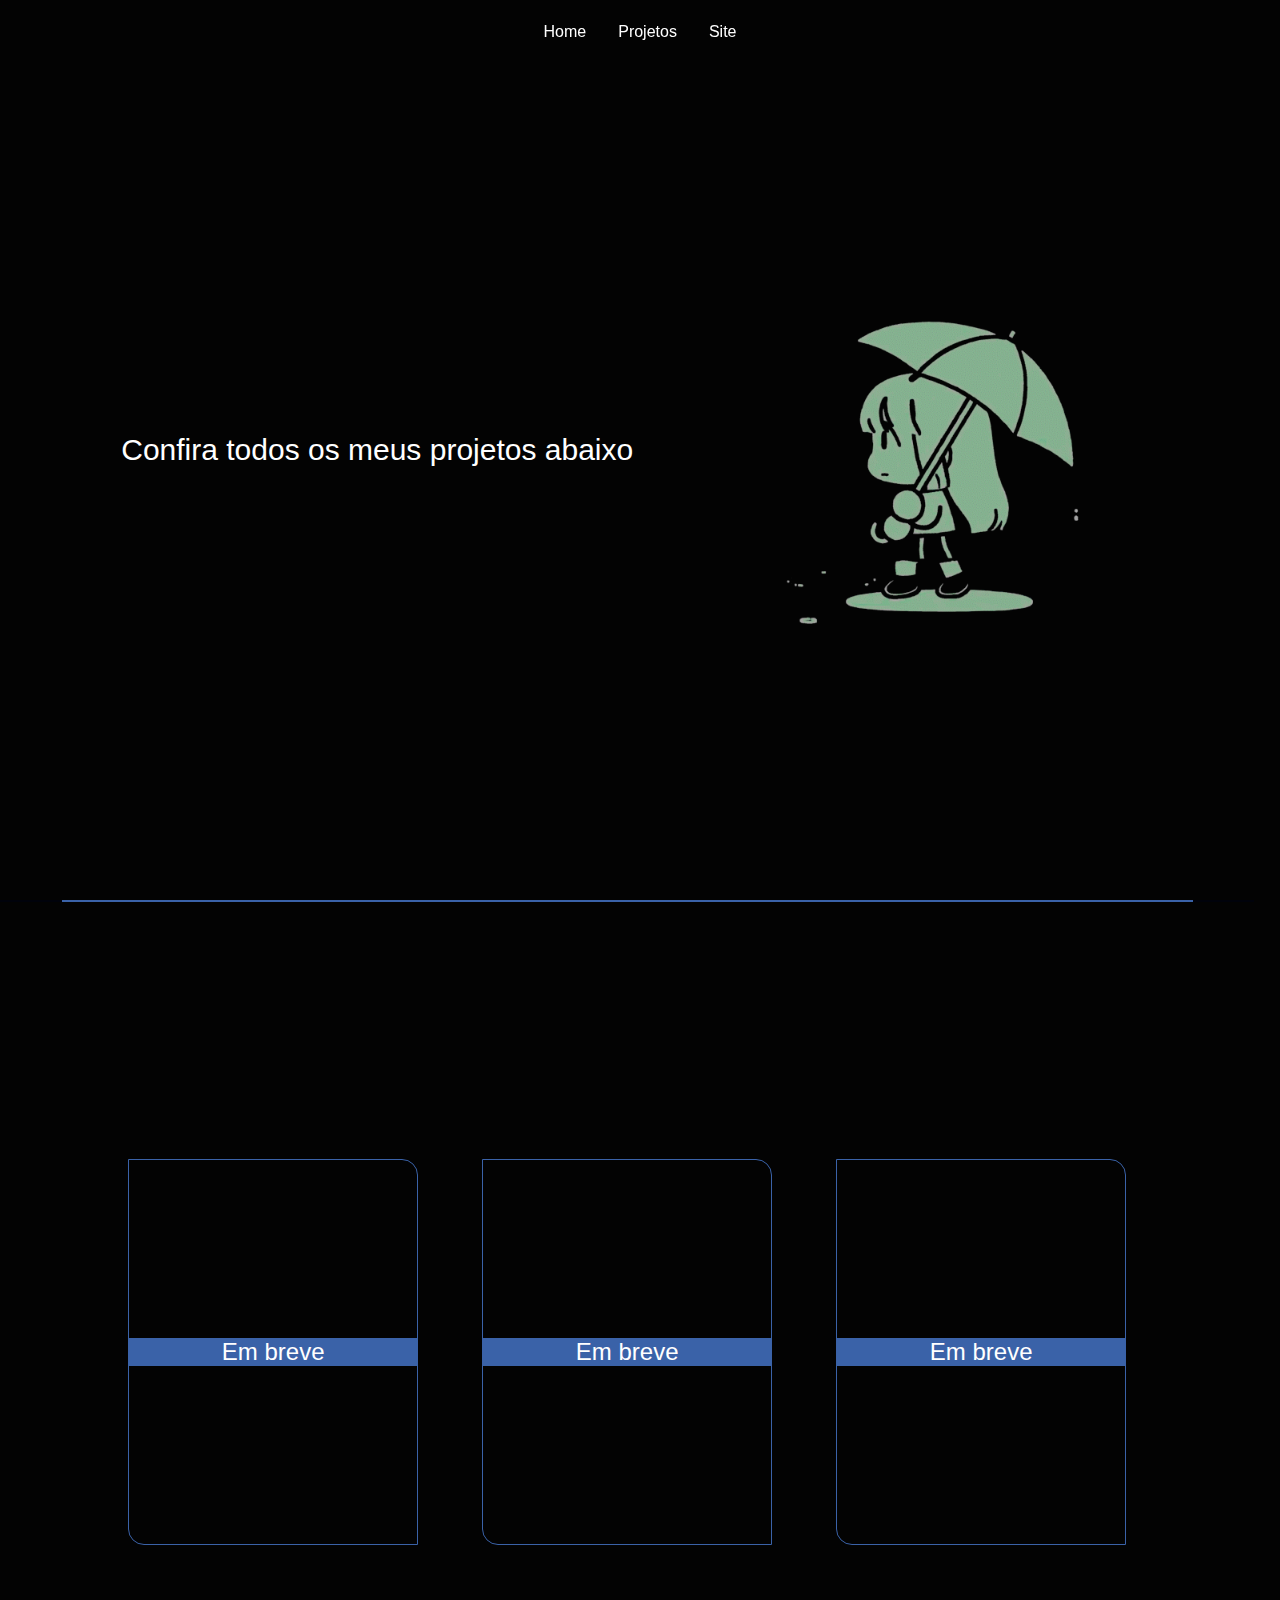
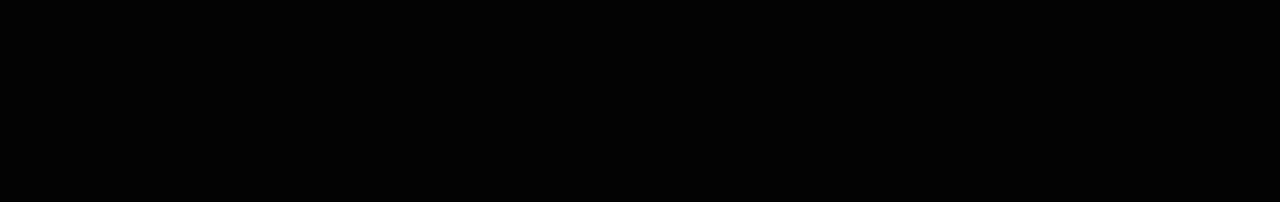
==== Projects/Projetos.html @ b6ea418b "Creation of page projects and other changes" ====
<!DOCTYPE html>
<html lang="pt-BR">
<head>
    <meta charset="UTF-8">
    <meta http-equiv="X-UA-Compatible" content="IE=edge">
    <meta name="viewport" content="width=device-width, initial-scale=1.0">
    <link rel="stylesheet" href="style/navproject.css">
    <link rel="stylesheet" href="style/mainproject.css">
    <link rel="shortcut icon" href="style/Img/umbrella.png">
    <title>Projetos</title>
</head>
<body>
    <header>
        <div class="content">
            <nav>
                <ul>
                    <li><a href="#home">Home</a></li>
                    <li><a href="#projetos">Projetos</a></li>
                    <li><a href="../index.html">Site</a></li>
                </ul>
            </nav>
        </div>
    </header>

    <main>
        <section id="home">
            <div id="text">
                <p>Confira todos os meus projetos abaixo</p>
            </div>

            <div id="gif">
                <img src="style/Img/Gif Bocchi.gif" alt="">
            </div>
        </section>

        <div class="linha">
            <hr id="linha-div">
        </div>

        <section id="projetos">
            <article>
                <p>
                    Em breve
                </p>
            </article>
            <article>
                <p>
                    Em breve
                </p>
            </article>
            <article>
                <p>
                    Em breve
                </p>
            </article>
        </section>
    </main>
</body>
</html>
---- Projects/style/navproject.css ----
*{
    margin: 0;
    padding: 0;
    font-family: 'Poppins', sans-serif;
}

header{
    display: flex;
    justify-content: center;
    width: 100%;
    height: 4rem;
    position: fixed;
    transition: 200ms ease-in-out background-color,
                200ms ease-in-out box-shadow;
}

.content{
    display: flex;
    justify-content: center;
    align-items: center;
    width: 100%;
    margin: 2rem;
}

h1{
    font-size: 1.40rem;
    color: #00f2f2;
}

nav ul{
    display: flex;
    flex-direction: row;
    width: 100%;
    gap: 2rem;
}

nav ul li{
    display: flex;
}

nav ul li a{
    display: flex;
    color: #ffffff;
    position: relative;
}

nav ul li{
    display: flex;
}

nav ul li a:after{
    content: " ";
    width: 0%;
    height: 2px;
    background-color: #00f2f2;
    position: absolute;
    bottom: 0;
    left: 0;
    transition: 0.3s ease-in-out;
}

nav ul li a:hover::after{
    width: 100%;
}

nav ul li a{
    text-decoration: none;
}

#hamtoggle{
    display: none;
}

.active_nav{
    background-color: #000418;
}

#contact{
    color: #010000;
    background-color: #00f2f2;
    border: none;
    padding: 0.50rem;
    margin-right: 2rem;
    border-radius: 2rem;
}

#contact:hover{
    background-color: #01afaf;
}


::-webkit-scrollbar {
    width: 10px;
}

/* Track */
::-webkit-scrollbar-track {
    background: #3d3c4a;
}
  
  /* Handle */
::-webkit-scrollbar-thumb {
    background: #4c81db;
}
  
  /* Handle on hover */
::-webkit-scrollbar-thumb:hover {
    background: #3a62a8;
}

@media (max-width: 800px) {
    nav ul li{
        display: none;
    }

    h1{
        display: flex;
    }

    #hamtoggle{
        display: block;
    }
}
---- Projects/style/mainproject.css ----
body{
    background-color: #030303;
    width: 98vw;
    height: 100vh;
}

section{
    display: flex;
    height: 100vh;
    align-items: center;
    justify-content: center;
}

section:nth-of-type(1){
    gap: 100px;
}

section:nth-of-type(1) > div > p{
    color: white;
    font-size: 30px;
}

img{
    width: 400px;
}

article{
    display: flex;
    justify-content: center;
    align-items: center;
    border: solid 1px #3a62a8;
    border-radius: 0rem 1rem 0rem 1rem;
    width: 18rem;
    height: 24rem;
    margin: 2rem;
}

article > p{
    text-align: center;
    font-size: 1.5rem;
    color: white;
    background-color: #3a62a8;
    width: 100%;
}

.linha{
    background-color: #00020B;
}

#linha-div{
    margin: 0 auto;
    border: solid #3a62a8 1px;
    width: 90%;
}
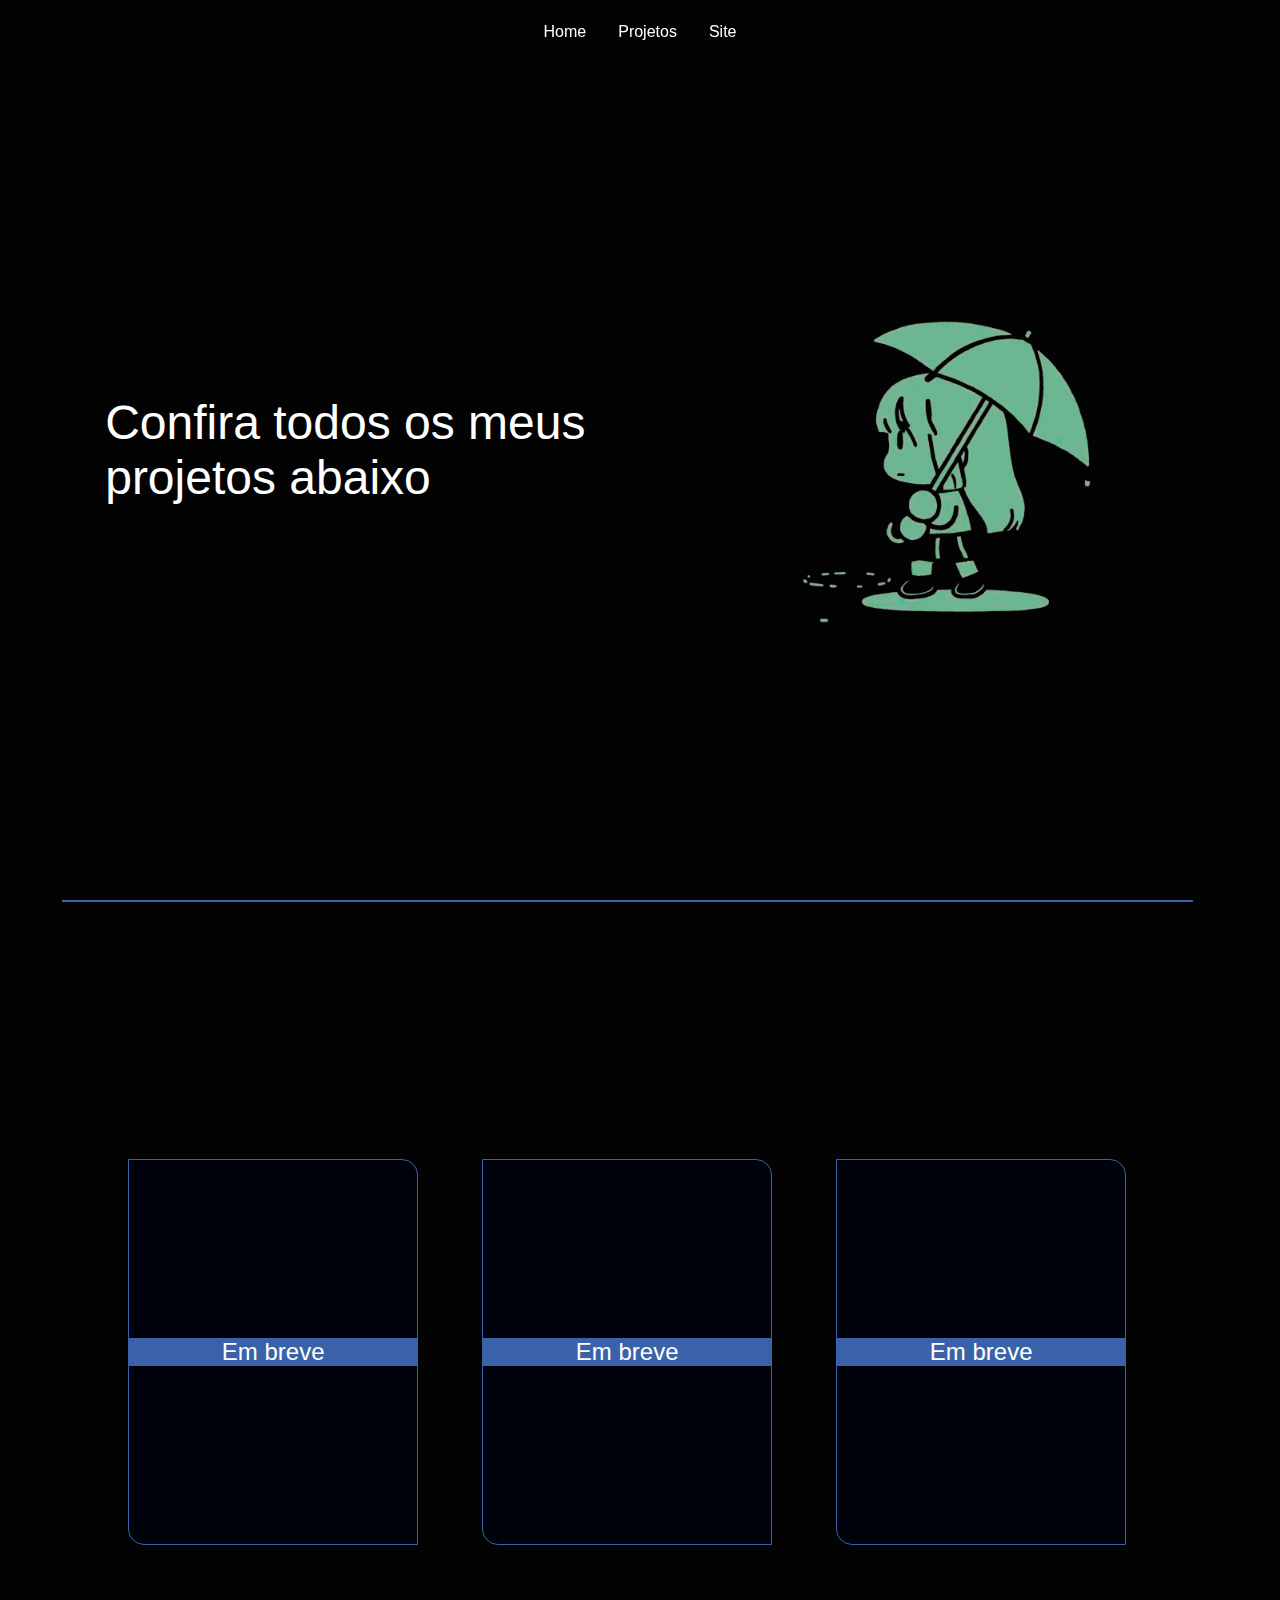
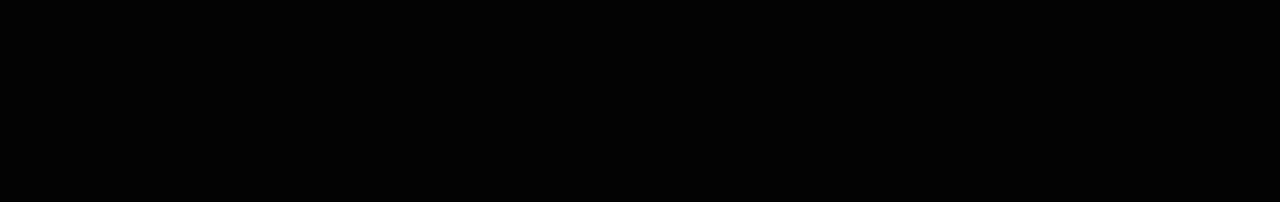
==== commit e1bb642b: "Changings in Gif of project page" ====
--- a/Projects/Projetos.html
+++ b/Projects/Projetos.html
@@ -55,5 +55,6 @@
             </article>
         </section>
     </main>
+<script src="static/nav.js"></script>
 </body>
 </html>--- a/Projects/style/mainproject.css
+++ b/Projects/style/mainproject.css
@@ -1,3 +1,7 @@
+html{
+    scroll-behavior: smooth;
+}
+
 body{
     background-color: #030303;
     width: 98vw;
@@ -17,7 +21,8 @@
 
 section:nth-of-type(1) > div > p{
     color: white;
-    font-size: 30px;
+    font-size: 3rem;
+    width: 34rem;
 }
 
 img{
@@ -25,6 +30,7 @@
 }
 
 article{
+    background-color: #00020B;
     display: flex;
     justify-content: center;
     align-items: center;
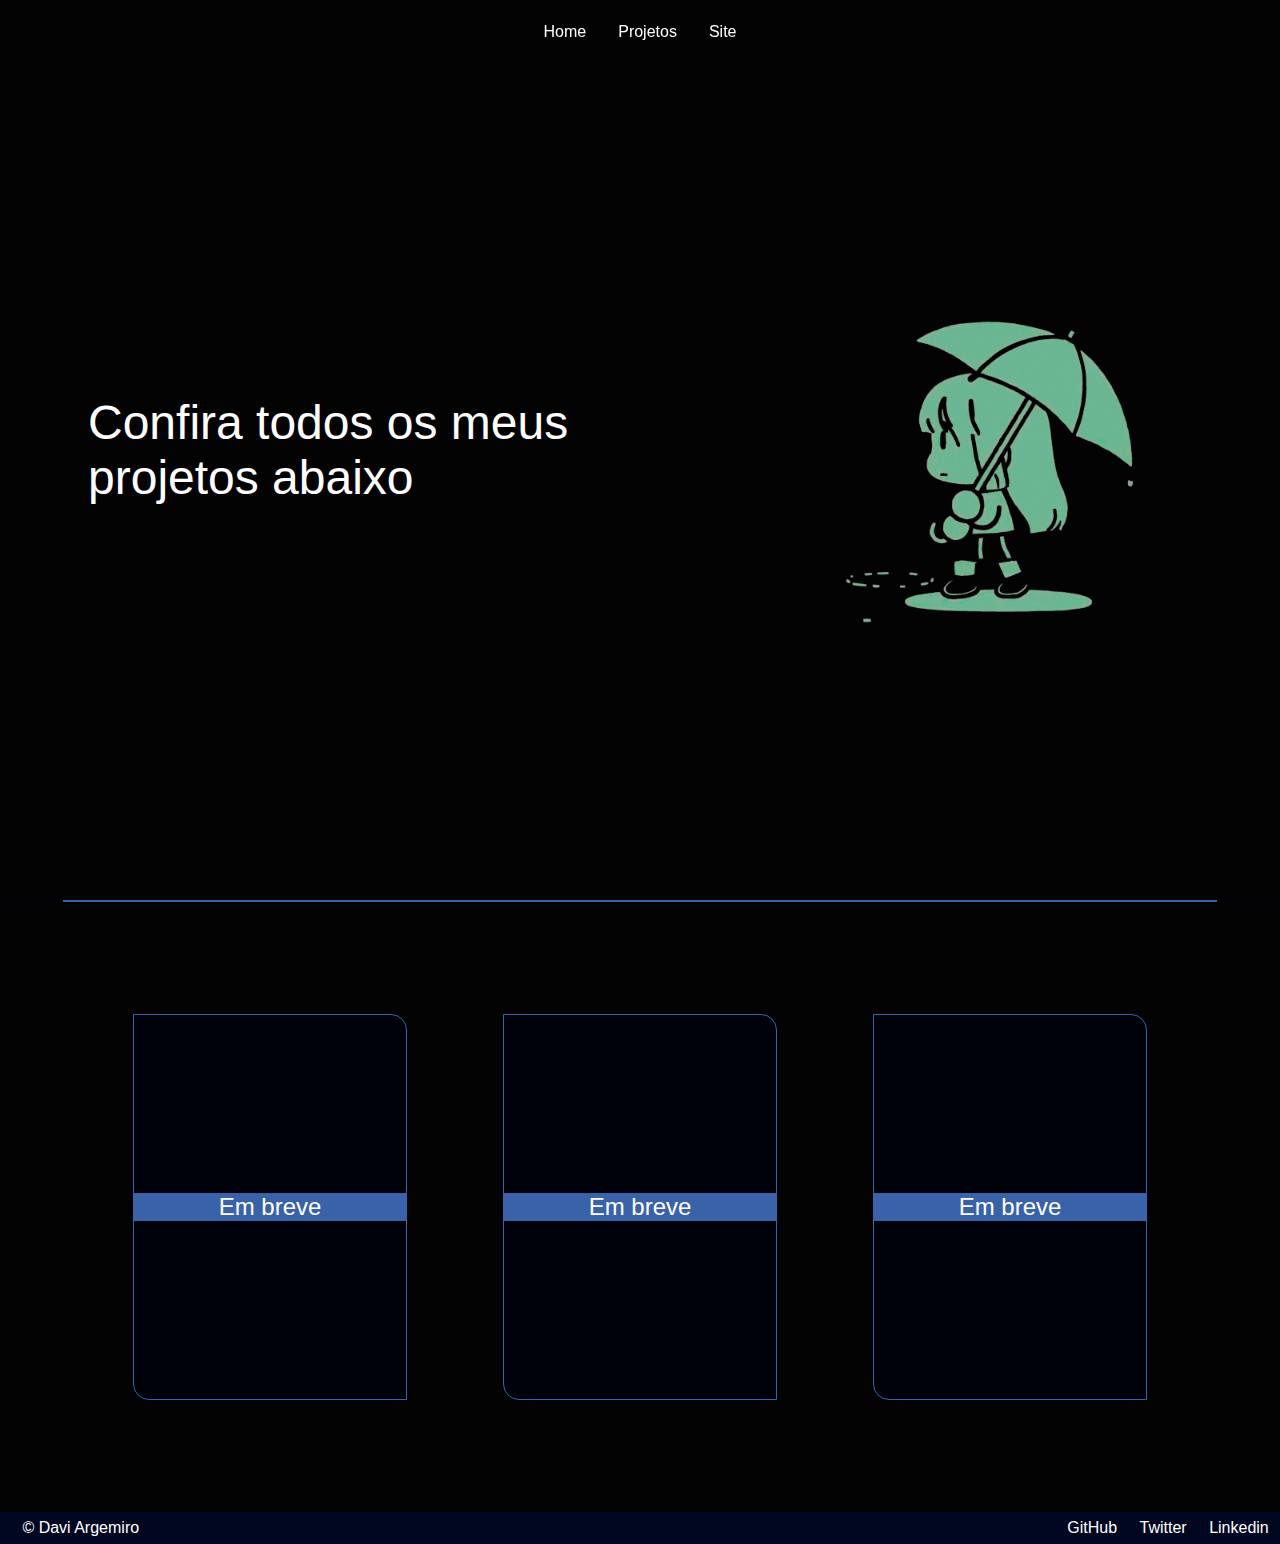
==== commit bf98b24f: "Adding footer in the project page" ====
--- a/Projects/Projetos.html
+++ b/Projects/Projetos.html
@@ -6,6 +6,7 @@
     <meta name="viewport" content="width=device-width, initial-scale=1.0">
     <link rel="stylesheet" href="style/navproject.css">
     <link rel="stylesheet" href="style/mainproject.css">
+    <link rel="stylesheet" href="style/footer.css">
     <link rel="shortcut icon" href="style/Img/umbrella.png">
     <title>Projetos</title>
 </head>
@@ -55,6 +56,15 @@
             </article>
         </section>
     </main>
+
+    <footer>
+        <p>&copy; Davi Argemiro</p>
+        <ul>
+            <li><a href="https://github.com/DaviArgemiro" target="_blank">GitHub</a></li>
+            <li><a href="https://twitter.com/dekufilho" target="_blank">Twitter</a></li>
+            <li><a href="https://www.linkedin.com/in/davi-argemiro-4a84b4236/" target="_blank">Linkedin</a></li>
+        </ul>
+    </footer>
 <script src="static/nav.js"></script>
 </body>
 </html>--- a/Projects/style/mainproject.css
+++ b/Projects/style/mainproject.css
@@ -1,10 +1,11 @@
 html{
     scroll-behavior: smooth;
+    overflow-x: hidden;
 }
 
 body{
     background-color: #030303;
-    width: 98vw;
+    width: 100vw;
     height: 100vh;
 }
 
@@ -16,13 +17,19 @@
 }
 
 section:nth-of-type(1){
-    gap: 100px;
+    gap: 10rem;
 }
 
 section:nth-of-type(1) > div > p{
     color: white;
     font-size: 3rem;
     width: 34rem;
+}
+
+section:nth-of-type(2){
+    height: 100%;
+    flex-wrap: wrap;
+    padding: 5%;
 }
 
 img{
@@ -36,9 +43,9 @@
     align-items: center;
     border: solid 1px #3a62a8;
     border-radius: 0rem 1rem 0rem 1rem;
-    width: 18rem;
+    width: 17rem;
     height: 24rem;
-    margin: 2rem;
+    margin: 3rem;
 }
 
 article > p{
--- a/Projects/style/footer.css
+++ b/Projects/style/footer.css
@@ -0,0 +1,29 @@
+footer{
+    display: flex;
+    justify-content: space-between;
+    align-items: center;
+    width: 100%;
+    height: 2rem;
+    background-color: #010720;
+    color: white;
+}
+
+footer > p{
+    margin-left: 1.4rem;
+}
+
+ul{
+    display: flex;
+    width: 14rem;
+    list-style: none;
+    justify-content: space-around;
+}
+
+ul li a{
+    color: white;
+    text-decoration: none;
+}
+
+ul li a:hover{
+    color: #01afaf;
+}